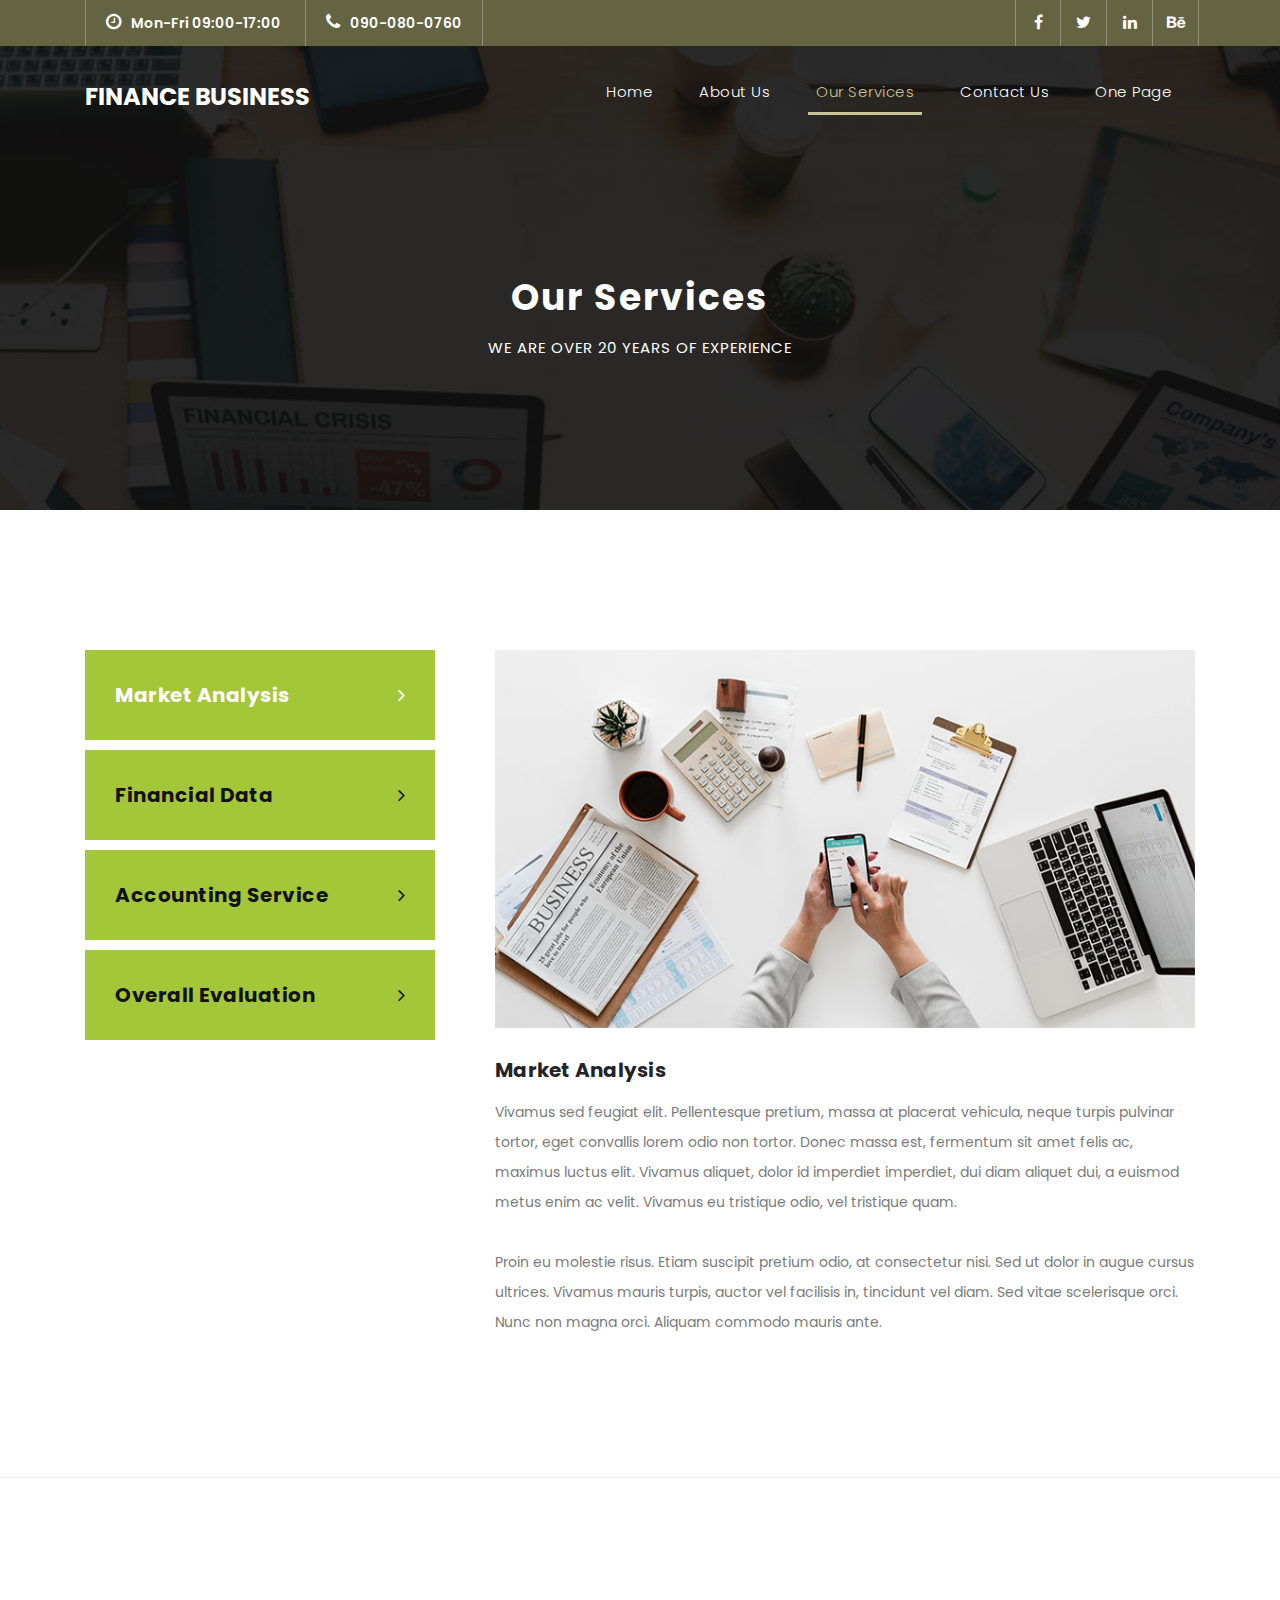
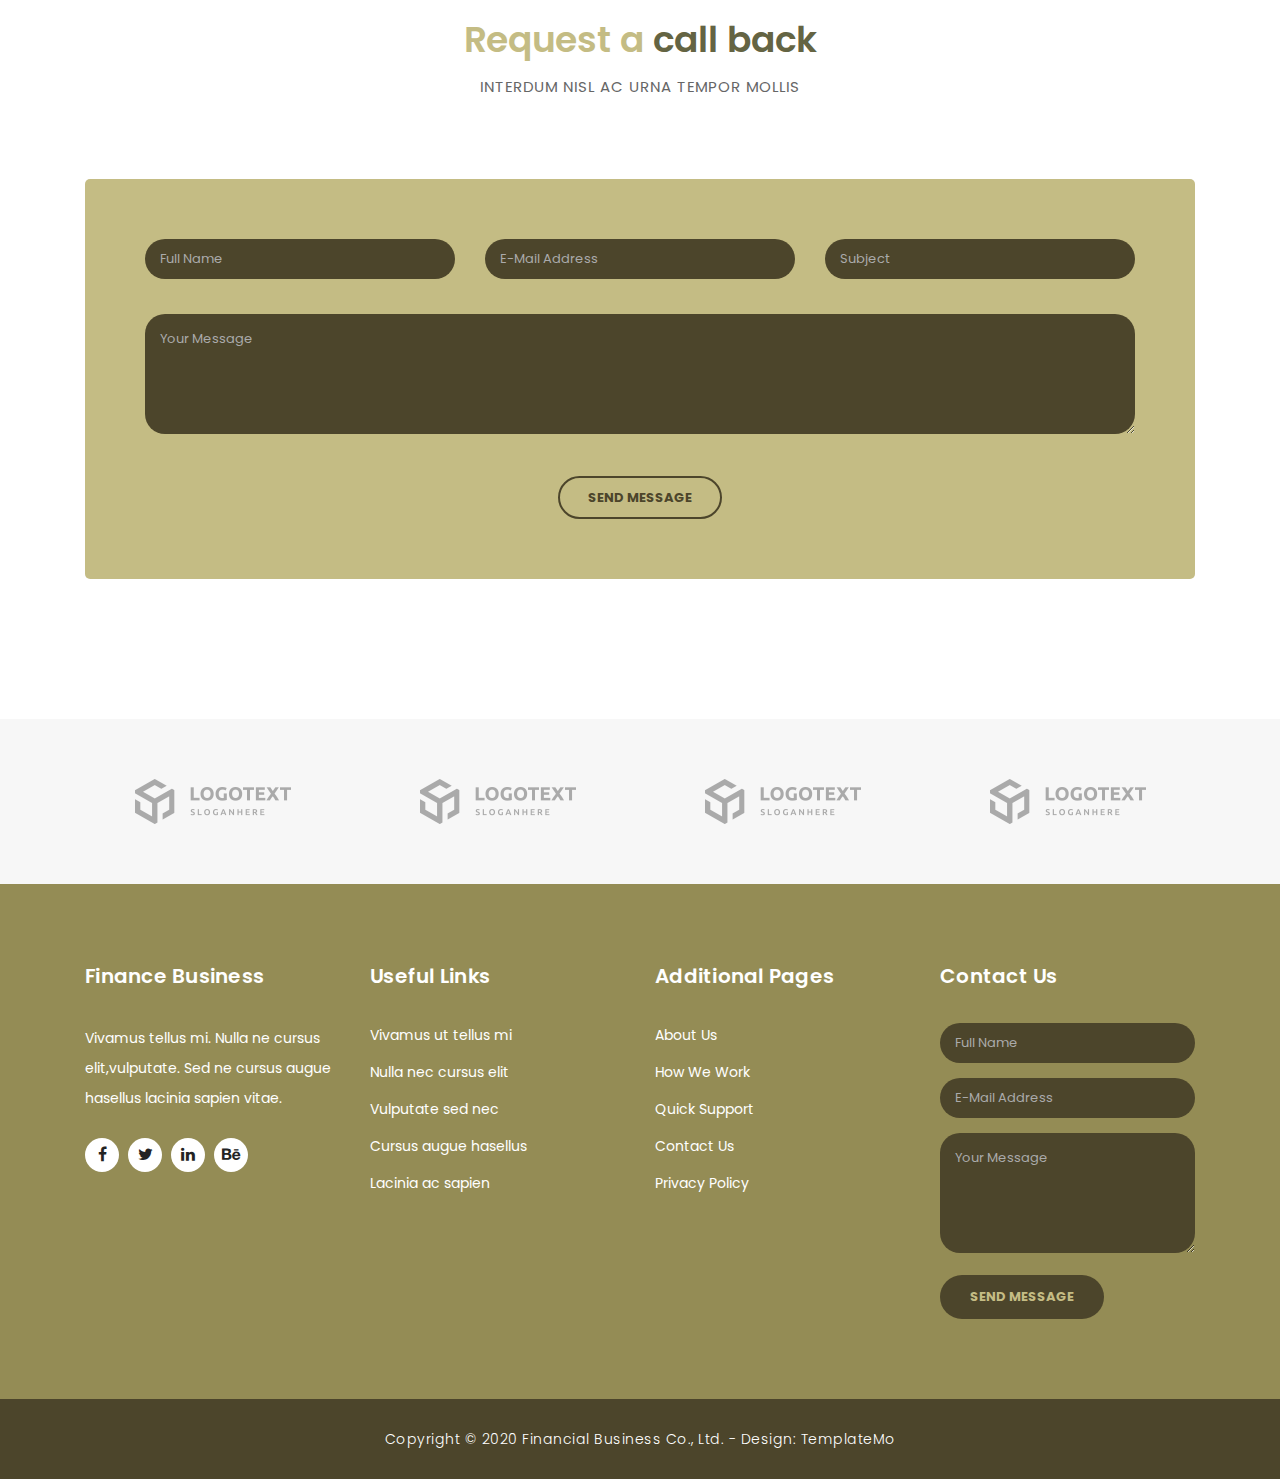
==== services.html @ 9c1a9892 "1ra subida de archivos" ====
<!DOCTYPE html>
<html lang="en">

  <head>

    <meta charset="utf-8">
    <meta name="viewport" content="width=device-width, initial-scale=1, shrink-to-fit=no">
    <meta name="description" content="">
    <meta name="author" content="TemplateMo">
    <link href="https://fonts.googleapis.com/css?family=Poppins:100,200,300,400,500,600,700,800,900&display=swap" rel="stylesheet">

    <title>Finance Business - Services</title>

    <!-- Bootstrap core CSS -->
    <link href="vendor/bootstrap/css/bootstrap.min.css" rel="stylesheet">

    <!-- Additional CSS Files -->
    <link rel="stylesheet" href="assets/css/fontawesome.css">
    <link rel="stylesheet" href="assets/css/templatemo-finance-business.css">
    <link rel="stylesheet" href="assets/css/owl.css">
<!--

Finance Business TemplateMo

https://templatemo.com/tm-545-finance-business

-->
  </head>

  <body>

    <!-- ***** Preloader Start ***** -->
    <div id="preloader">
        <div class="jumper">
            <div></div>
            <div></div>
            <div></div>
        </div>
    </div>  
    <!-- ***** Preloader End ***** -->

    <!-- Header -->
    <div class="sub-header">
      <div class="container">
        <div class="row">
          <div class="col-md-8 col-xs-12">
            <ul class="left-info">
              <li><a href="#"><i class="fa fa-clock-o"></i>Mon-Fri 09:00-17:00</a></li>
              <li><a href="#"><i class="fa fa-phone"></i>090-080-0760</a></li>
            </ul>
          </div>
          <div class="col-md-4">
            <ul class="right-icons">
              <li><a href="#"><i class="fa fa-facebook"></i></a></li>
              <li><a href="#"><i class="fa fa-twitter"></i></a></li>
              <li><a href="#"><i class="fa fa-linkedin"></i></a></li>
              <li><a href="#"><i class="fa fa-behance"></i></a></li>
            </ul>
          </div>
        </div>
      </div>
    </div>
    
    <header class="">
      <nav class="navbar navbar-expand-lg">
        <div class="container">
          <a class="navbar-brand" href="index.html"><h2>Finance Business</h2></a>
          <button class="navbar-toggler" type="button" data-toggle="collapse" data-target="#navbarResponsive" aria-controls="navbarResponsive" aria-expanded="false" aria-label="Toggle navigation">
            <span class="navbar-toggler-icon"></span>
          </button>
          <div class="collapse navbar-collapse" id="navbarResponsive">
            <ul class="navbar-nav ml-auto">
              <li class="nav-item">
                <a class="nav-link" href="index.html">Home
                  <span class="sr-only">(current)</span>
                </a>
              </li>
              <li class="nav-item">
                <a class="nav-link" href="about.html">About Us</a>
              </li>
              <li class="nav-item active">
                <a class="nav-link" href="services.html">Our Services</a>
              </li>
              <li class="nav-item">
                <a class="nav-link" href="contact.html">Contact Us</a>
              </li>
              <li class="nav-item">
                <a class="nav-link" href="one-page.html">One Page</a>
              </li>
            </ul>
          </div>
        </div>
      </nav>
    </header>

    <!-- Page Content -->
    <div class="page-heading header-text">
      <div class="container">
        <div class="row">
          <div class="col-md-12">
            <h1>Our Services</h1>
            <span>We are over 20 years of experience</span>
          </div>
        </div>
      </div>
    </div>

    <div class="single-services">
      <div class="container">
        <div class="row" id="tabs">
          <div class="col-md-4">
            <ul>
              <li><a href='#tabs-1'>Market Analysis <i class="fa fa-angle-right"></i></a></li>
              <li><a href='#tabs-2'>Financial Data <i class="fa fa-angle-right"></i></a></li>
              <li><a href='#tabs-3'>Accounting Service <i class="fa fa-angle-right"></i></a></li>
              <li><a href='#tabs-4'>Overall Evaluation <i class="fa fa-angle-right"></i></a></li>
            </ul>
          </div>
          <div class="col-md-8">
            <section class='tabs-content'>
              <article id='tabs-1'>
                <img src="assets/images/single_service_01.jpg" alt="">
                <h4>Market Analysis</h4>
                <p>Vivamus sed feugiat elit. Pellentesque pretium, massa at placerat vehicula, neque turpis pulvinar tortor, eget convallis lorem odio non tortor. Donec massa est, fermentum sit amet felis ac, maximus luctus elit. Vivamus aliquet, dolor id imperdiet imperdiet, dui diam aliquet dui, a euismod metus enim ac velit. Vivamus eu tristique odio, vel tristique quam.
                <br><br>Proin eu molestie risus. Etiam suscipit pretium odio, at consectetur nisi. Sed ut dolor in augue cursus ultrices. Vivamus mauris turpis, auctor vel facilisis in, tincidunt vel diam. Sed vitae scelerisque orci. Nunc non magna orci. Aliquam commodo mauris ante.</p>
              </article>
              <article id='tabs-2'>
                <img src="assets/images/single_service_02.jpg" alt="">
                <h4>Financial Data</h4>
                <p>Sed ut dolor in augue cursus ultrices. Vivamus mauris turpis, auctor vel facilisis in, tincidunt vel diam. Sed vitae scelerisque orci. Nunc non magna orci. Aliquam commodo mauris ante, quis posuere nibh vestibulum sit amet
                <br><br>Pellentesque pretium, massa at placerat vehicula, neque turpis pulvinar tortor, eget convallis lorem odio non tortor. Donec massa est, fermentum sit amet felis ac, maximus luctus elit. Vivamus aliquet, dolor id imperdiet imperdiet, dui diam aliquet dui, a euismod metus enim ac velit. Vivamus eu tristique odio, vel tristique quam.</p>
              </article>
              <article id='tabs-3'>
                <img src="assets/images/single_service_03.jpg" alt="">
                <h4>Accounting Service</h4>
                <p>Mauris lobortis quam id dictum dignissim. Donec pellentesque erat dolor, cursus dapibus turpis hendrerit quis. Suspendisse at suscipit arcu. Nulla sed erat lectus. Nulla facilisi. In sit amet neque sapien. Donec scelerisque mi at gravida efficitur. Nunc lacinia a est eu malesuada. Curabitur eleifend elit sapien, sed pulvinar orci luctus eget. 
                <br><br>Class aptent taciti sociosqu ad litora torquent per conubia nostra, per inceptos himenaeos. Nunc vel ultrices nulla, ac tincidunt eros. Aenean quis tellus velit. Praesent pretium justo non auctor condimentum.</p>
              </article>
              <article id='tabs-4'>
                <img src="assets/images/single_service_04.jpg" alt="">
                <h4>Overall Evaluation</h4>
                <p>Integer vehicula sapien quis dolor efficitur, eget molestie eros tempus. Curabitur sollicitudin, tortor at suscipit volutpat, nisi arcu aliquet dui, vitae semper sem turpis quis libero. Quisque vulputate lacinia nisl ac lobortis. Ut ultricies maximus turpis, in sollicitudin ligula posuere vel. 
                <br><br>Donec finibus maximus neque, vitae egestas quam imperdiet nec. Proin nec mauris eu tortor consectetur tristique. Etiam suscipit ante a odio consequat, in ornare lacus suscipit. Cras ac libero massa. Quisque rhoncus velit feugiat vulputate mollis. Donec nisl eros, malesuada sed nisi id, condimentum condimentum quam.</p>
              </article>
            </section>
          </div>
        </div>
      </div>
    </div>

    <div class="callback-form callback-services">
      <div class="container">
        <div class="row">
          <div class="col-md-12">
            <div class="section-heading">
              <h2>Request a <em>call back</em></h2>
              <span>interdum nisl ac urna tempor mollis</span>
            </div>
          </div>
          <div class="col-md-12">
            <div class="contact-form">
              <form id="contact" action="" method="post">
                <div class="row">
                  <div class="col-lg-4 col-md-12 col-sm-12">
                    <fieldset>
                      <input name="name" type="text" class="form-control" id="name" placeholder="Full Name" required="">
                    </fieldset>
                  </div>
                  <div class="col-lg-4 col-md-12 col-sm-12">
                    <fieldset>
                      <input name="email" type="text" class="form-control" id="email" pattern="[^ @]*@[^ @]*" placeholder="E-Mail Address" required="">
                    </fieldset>
                  </div>
                  <div class="col-lg-4 col-md-12 col-sm-12">
                    <fieldset>
                      <input name="subject" type="text" class="form-control" id="subject" placeholder="Subject" required="">
                    </fieldset>
                  </div>
                  <div class="col-lg-12">
                    <fieldset>
                      <textarea name="message" rows="6" class="form-control" id="message" placeholder="Your Message" required=""></textarea>
                    </fieldset>
                  </div>
                  <div class="col-lg-12">
                    <fieldset>
                      <button type="submit" id="form-submit" class="border-button">Send Message</button>
                    </fieldset>
                  </div>
                </div>
              </form>
            </div>
          </div>
        </div>
      </div>
    </div>

    <div class="partners">
      <div class="container">
        <div class="row">
          <div class="col-md-12">
            <div class="owl-partners owl-carousel">
              <div class="partner-item">
                <img src="assets/images/client-01.png" alt="">
              </div>
            </div>
          </div>
        </div>
      </div>
    </div>


    <!-- Footer Starts Here -->
    <footer>
      <div class="container">
        <div class="row">
          <div class="col-md-3 footer-item">
            <h4>Finance Business</h4>
            <p>Vivamus tellus mi. Nulla ne cursus elit,vulputate. Sed ne cursus augue hasellus lacinia sapien vitae.</p>
            <ul class="social-icons">
              <li><a rel="nofollow" href="https://fb.com/templatemo" target="_blank"><i class="fa fa-facebook"></i></a></li>
              <li><a href="#"><i class="fa fa-twitter"></i></a></li>
              <li><a href="#"><i class="fa fa-linkedin"></i></a></li>
              <li><a href="#"><i class="fa fa-behance"></i></a></li>
            </ul>
          </div>
          <div class="col-md-3 footer-item">
            <h4>Useful Links</h4>
            <ul class="menu-list">
              <li><a href="#">Vivamus ut tellus mi</a></li>
              <li><a href="#">Nulla nec cursus elit</a></li>
              <li><a href="#">Vulputate sed nec</a></li>
              <li><a href="#">Cursus augue hasellus</a></li>
              <li><a href="#">Lacinia ac sapien</a></li>
            </ul>
          </div>
          <div class="col-md-3 footer-item">
            <h4>Additional Pages</h4>
            <ul class="menu-list">
              <li><a href="#">About Us</a></li>
              <li><a href="#">How We Work</a></li>
              <li><a href="#">Quick Support</a></li>
              <li><a href="#">Contact Us</a></li>
              <li><a href="#">Privacy Policy</a></li>
            </ul>
          </div>
          <div class="col-md-3 footer-item last-item">
            <h4>Contact Us</h4>
            <div class="contact-form">
              <form id="contact footer-contact" action="" method="post">
                <div class="row">
                  <div class="col-lg-12 col-md-12 col-sm-12">
                    <fieldset>
                      <input name="name" type="text" class="form-control" id="name" placeholder="Full Name" required="">
                    </fieldset>
                  </div>
                  <div class="col-lg-12 col-md-12 col-sm-12">
                    <fieldset>
                      <input name="email" type="text" class="form-control" id="email" pattern="[^ @]*@[^ @]*" placeholder="E-Mail Address" required="">
                    </fieldset>
                  </div>
                  <div class="col-lg-12">
                    <fieldset>
                      <textarea name="message" rows="6" class="form-control" id="message" placeholder="Your Message" required=""></textarea>
                    </fieldset>
                  </div>
                  <div class="col-lg-12">
                    <fieldset>
                      <button type="submit" id="form-submit" class="filled-button">Send Message</button>
                    </fieldset>
                  </div>
                </div>
              </form>
            </div>
          </div>
        </div>
      </div>
    </footer>
    
    <div class="sub-footer">
      <div class="container">
        <div class="row">
          <div class="col-md-12">
            <p>Copyright &copy; 2020 Financial Business Co., Ltd.
            
            - Design: <a rel="nofollow noopener" href="https://templatemo.com" target="_blank">TemplateMo</a></p>
          </div>
        </div>
      </div>
    </div>

    <!-- Bootstrap core JavaScript -->
    <script src="vendor/jquery/jquery.min.js"></script>
    <script src="vendor/bootstrap/js/bootstrap.bundle.min.js"></script>

    <!-- Additional Scripts -->
    <script src="assets/js/custom.js"></script>
    <script src="assets/js/owl.js"></script>
    <script src="assets/js/slick.js"></script>
    <script src="assets/js/accordions.js"></script>

    <script language = "text/Javascript"> 
      cleared[0] = cleared[1] = cleared[2] = 0; //set a cleared flag for each field
      function clearField(t){                   //declaring the array outside of the
      if(! cleared[t.id]){                      // function makes it static and global
          cleared[t.id] = 1;  // you could use true and false, but that's more typing
          t.value='';         // with more chance of typos
          t.style.color='#fff';
          }
      }
    </script>

  </body>
</html>
---- assets/css/templatemo-finance-business.css ----
/* 

TemplateMo - Finance Business

https://templatemo.com/tm-545-finance-business

*/

body {
  font-family: 'Poppins', sans-serif;
  overflow-x: hidden;
  text-rendering: optimizeLegibility;
  -webkit-font-smoothing: antialiased;
  -moz-osx-font-smoothing: grayscale;
}
p {
	margin-bottom: 0px;
	font-size: 14px;
	color: #666666;
	line-height: 30px;
}
a {
	text-decoration: none!important;
}
ul {
	padding: 0;
	margin: 0;
	list-style: none;
}

h1,h2,h3,h4,h5,h6 {
	margin: 0px;
}

a.filled-button {
	background-color: #646443;
	color: #fff;
	font-size: 13px;
	text-transform: uppercase;
	font-weight: 700;
	padding: 12px 30px;
	border-radius: 30px;
	display: inline-block;
	transition: all 0.3s;
}

a.filled-button:hover {
	background-color: #c4bc84;
	color: #646443;
}

a.border-button {
	background-color: transparent;
	color: #fff;
	border: 2px solid #fff;
	font-size: 13px;
	text-transform: uppercase;
	font-weight: 700;
	padding: 10px 28px;
	border-radius: 30px;
	display: inline-block;
	transition: all 0.3s;
}

a.border-button:hover {
	background-color: #fff;
	color: #646443;
}

.section-heading {
	text-align: center;
	margin-bottom: 80px;
}

.section-heading h2 {
	font-size: 36px;
	font-weight: 600;
	color: #c4bc84;
}

.section-heading em {
	font-style: normal;
	color: #646443;
}

.section-heading span {
	display: block;
	margin-top: 15px;
	text-transform: uppercase;
	font-size: 15px;
	color: #666;
	letter-spacing: 1px;
}

#preloader {
  overflow: hidden;
  background: #646443;
  left: 0;
  right: 0;
  top: 0;
  bottom: 0;
  position: fixed;
  z-index: 9999999;
  color: #fff;
}

#preloader .jumper {
  left: 0;
  top: 0;
  right: 0;
  bottom: 0;
  display: block;
  position: absolute;
  margin: auto;
  width: 50px;
  height: 50px;
}

#preloader .jumper > div {
  background-color: #fff;
  width: 10px;
  height: 10px;
  border-radius: 100%;
  -webkit-animation-fill-mode: both;
  animation-fill-mode: both;
  position: absolute;
  opacity: 0;
  width: 50px;
  height: 50px;
  -webkit-animation: jumper 1s 0s linear infinite;
  animation: jumper 1s 0s linear infinite;
}

#preloader .jumper > div:nth-child(2) {
  -webkit-animation-delay: 0.33333s;
  animation-delay: 0.33333s;
}

#preloader .jumper > div:nth-child(3) {
  -webkit-animation-delay: 0.66666s;
  animation-delay: 0.66666s;
}

@-webkit-keyframes jumper {
  0% {
    opacity: 0;
    -webkit-transform: scale(0);
    transform: scale(0);
  }
  5% {
    opacity: 1;
  }
  100% {
    -webkit-transform: scale(1);
    transform: scale(1);
    opacity: 0;
  }
}

@keyframes jumper {
  0% {
    opacity: 0;
    -webkit-transform: scale(0);
    transform: scale(0);
  }
  5% {
    opacity: 1;
  }
  100% {
    opacity: 0;
  }
}

/* Sub Header Style */

.sub-header {
	background-color: #646443;
	height: 46px;
	line-height: 46px;
}

.sub-header ul li {
	display: inline-block;
}

.sub-header ul.left-info li {
	border-left: 1px solid rgba(250,250,250,0.3);
	padding: 0px 20px;
}

.sub-header ul.left-info li:last-child {
	border-right: 1px solid rgba(250,250,250,0.3);
}

.sub-header ul.left-info li i {
	margin-right: 10px;
	font-size: 18px;
}

.sub-header ul.left-info li a {
	color: #fff;
	font-size: 14px;
	font-weight: 600;
}

.sub-header ul.right-icons {
	float: right;
}

.sub-header ul.right-icons li {
	margin-right: -4px;
	width: 46px;
	display: inline-block;
	text-align: center;
	border-right: 1px solid rgba(250,250,250,0.3);
}

.sub-header ul.right-icons li:first-child {
	border-left: 1px solid rgba(250,250,250,0.3);
}

.sub-header ul.right-icons li a {
	color: #fff;
	transition: all 0.3s;
}

.sub-header ul.right-icons li a:hover {
	opacity: 0.75;
}



/* Header Style */
header {
	position: absolute;
	z-index: 99999;
	width: 100%;
	background-color: transparent!important;
	height: 140px;
	-webkit-transition: all 0.3s ease-in-out 0s;
    -moz-transition: all 0.3s ease-in-out 0s;
    -o-transition: all 0.3s ease-in-out 0s;
    transition: all 0.3s ease-in-out 0s;
}
header .navbar {
	padding: 20px 0px;
}
.background-header .navbar {
	padding: 10px 0px;
}
.background-header {
	top: 0;
	position: fixed;
	background-color: #fff!important;
	box-shadow: 0px 1px 10px rgba(0,0,0,0.1);
}
.background-header .navbar-brand h2 {
	color: #646443!important;
}
.background-header .navbar-nav a.nav-link {
	color: #1e1e1e!important;
}
.background-header .navbar-nav .nav-link:hover,
.background-header .navbar-nav .active>.nav-link,
.background-header .navbar-nav .nav-link.current,
.background-header .navbar-nav .nav-link.show,
.background-header .navbar-nav .show>.nav-link {
	color: #646443!important;
}
.navbar .navbar-brand {
	float: 	left;
	margin-top: 12px;
	outline: none;
}
.navbar .navbar-brand h2 {
	color: #fff;
	text-transform: uppercase;
	font-size: 24px;
	font-weight: 700;
	-webkit-transition: all .3s ease 0s;
    -moz-transition: all .3s ease 0s;
    -o-transition: all .3s ease 0s;
    transition: all .3s ease 0s;
}
.navbar .navbar-brand h2 em {
	font-style: normal;
	font-size: 16px;
}
#navbarResponsive {
	z-index: 999;
}
.navbar-collapse {
	text-align: center;
}
.navbar .navbar-nav .nav-item {
	margin: 0px 15px;
}
.navbar .navbar-nav a.nav-link {
	text-transform: capitalize;
	font-size: 15px;
	font-weight: 300;
	letter-spacing: 0.5px;
	color: #fff;
	transition: all 0.5s;
	margin-top: 5px;
}
.navbar .navbar-nav .nav-link:hover,
.navbar .navbar-nav .active>.nav-link,
.navbar .navbar-nav .nav-link.current,
.navbar .navbar-nav .nav-link.show,
.navbar .navbar-nav .show>.nav-link {
	color: #c9c498;
	border-bottom: 3px solid #c9c498;
}
.navbar .navbar-toggler-icon {
	background-image: none;
}
.navbar .navbar-toggler {
	border-color: #fff;
	background-color: #fff;	
	height: 36px;
	outline: none;
	border-radius: 0px;
	position: absolute;
	right: 30px;
	top: 20px;
}
.navbar .navbar-toggler-icon:after {
	content: '\f0c9';
	color: #c9c498;
	font-size: 18px;
	line-height: 26px;
	font-family: 'FontAwesome';
}



/* Banner Style */

.img-fill{
  width: 100%;
  display: block;
  overflow: hidden;
  position: relative;
  text-align: center
}

.img-fill img {
  min-height: 100%;
  min-width: 100%;
  position: relative;
  display: inline-block;
  max-width: none;
}

*,
*:before,
*:after {
  -webkit-box-sizing: border-box;
  box-sizing: border-box;
  -webkit-font-smoothing: antialiased;
  -moz-osx-font-smoothing: grayscale;
}

.Grid1k {
  padding: 0 15px;
  max-width: 1200px;
  margin: auto;
}

.blocks-box,
.slick-slider {
  margin: 0;
  padding: 0!important;
}

.slick-slide {
  float: left;
  padding: 0;
}

.Modern-Slider .item .img-fill {
	background-size: cover;
	background-position: center center;
	background-repeat: no-repeat;
	height:95.04vh;
}

.Modern-Slider .item-1 .img-fill {
	background-image: url(../images/slide_01.jpg);
}

.Modern-Slider .item-2 .img-fill {
	background-image: url(../images/slide_02.jpg);
}

.Modern-Slider .item-3 .img-fill {
	background-image: url(../images/slide_03.jpg);
}

.Modern-Slider .NextArrow{
  position:absolute;
  top:50%;
  right:30px;
  border:0 none;
  background-color: transparent;
  text-align:center;
  font-size: 36px;
  font-family: 'FontAwesome';
  color:#FFF;
  z-index:5;
  outline: none;
  cursor: pointer;
}

.Modern-Slider .NextArrow:before{
  content:'\f105';
}

.Modern-Slider .PrevArrow {
  position:absolute;
  top:50%;
  left:30px;
  border:0 none;
  background-color: transparent;
  text-align:center;
  font-size: 36px;
  font-family: 'FontAwesome';
  color:#FFF;
  z-index:5;
  outline: none;
  cursor: pointer;
}

.Modern-Slider .PrevArrow:before{
  content:'\f104';
}

ul.slick-dots {
  display: none!important;
}

.Modern-Slider .text-content {
	text-align: left;
  	width: 75%;
  	position: absolute;
  	top: 50%;
  	left: 50%;
  	transform: translate(-50%, -50%);
}

.Modern-Slider .item h6 {
  margin-bottom: 15px;
  font-size: 22px;
  text-transform: uppercase;
  font-weight: 700;
  letter-spacing: 1px;
  color:#c9c498;
  animation:fadeOutRight 1s both;
}

.Modern-Slider .item h4 {
  margin-bottom: 30px;
  text-transform: uppercase;
  font-size: 44px;
  font-weight: 700;
  letter-spacing: 2.5px;
  color:#FFF;
  overflow:hidden;
  animation:fadeOutLeft 1s both;
}

.Modern-Slider .item p {
	max-width: 570px;
	color: #fff;
	font-size: 15px;
	font-weight: 400;
	line-height: 30px;
	margin-bottom: 40px;
}

.Modern-Slider .item a {
  margin: 0 5px;
}

.Modern-Slider .item.slick-active h6{
  animation:fadeInDown 1s both 1s;
}

.Modern-Slider .item.slick-active h4{
  animation:fadeInLeft 1s both 1.5s;
}

.Modern-Slider .item.slick-active{
  animation:Slick-FastSwipeIn 1s both;
}

.Modern-Slider .buttons {
  position: relative;
}

.Modern-Slider {background:#000;}


/* ==== Slick Slider Css Ruls === */
.slick-slider{position:relative;display:block;-webkit-user-select:none;-moz-user-select:none;-ms-user-select:none;user-select:none;-webkit-touch-callout:none;-khtml-user-select:none;-ms-touch-action:pan-y;touch-action:pan-y;-webkit-tap-highlight-color:transparent}
.slick-list{position:relative;display:block;overflow:hidden;margin:0;padding:0}
.slick-list:focus{outline:none}.slick-list.dragging{cursor:hand}
.slick-slider .slick-track,.slick-slider .slick-list{-webkit-transform:translate3d(0,0,0);-ms-transform:translate3d(0,0,0);transform:translate3d(0,0,0)}
.slick-track{position:relative;top:0;left:0;display:block}
.slick-track:before,.slick-track:after{display:table;content:''}.slick-track:after{clear:both}
.slick-loading .slick-track{visibility:hidden}
.slick-slide{display:none;float:left /* If RTL Make This Right */ ;height:100%;min-height:1px}
.slick-slide.dragging img{pointer-events:none}
.slick-initialized .slick-slide{display:block}
.slick-loading .slick-slide{visibility:hidden}
.slick-vertical .slick-slide{display:block;height:auto;border:1px solid transparent}




/* Request Form */

.request-form {
	background-color: #c4bc84;
	padding: 40px 0px;
	color: #646443;
}

.request-form h4 {
	font-size: 22px;
	font-weight: 600;
}

.request-form span {
	font-size: 15px;
	font-weight: 400;
	display: inline-block;
	margin-top: 10px;
}

.request-form a.border-button {
	margin-top: 12px;
	float: right;
}




/* Services */

.services {
	margin-top: 140px;
}

.service-item img {
	width: 100%;
	overflow: hidden;
}

.service-item .down-content {
	background-color: #f7f7f7;
	padding: 30px;
}

.service-item .down-content h4 {
	font-size: 20px;
	font-weight: 700;
	letter-spacing: 0.25px;
	margin-bottom: 15px;
}

.service-item .down-content p {
	margin-bottom: 20px;
}



/* Fun Facts */

.fun-facts {
	margin-top: 140px;
	background-image: url(../images/fun-facts-bg.jpg);
	background-position: center center;
	background-repeat: no-repeat;
	background-size: cover;
	background-attachment: fixed;
	padding: 140px 0px;
	color: #fff;
}

.fun-facts span {
	text-transform: uppercase;
	font-size: 15px;
	color: #fff;
	letter-spacing: 1px;
	margin-bottom: 10px;
	display: block;
}

.fun-facts h2 {
	font-size: 36px;
	font-weight: 600;
	margin-bottom: 35px;
}

.fun-facts em {
	font-style: normal;
	color: #a4c639;
}

.fun-facts p {
	color: #fff;
	margin-bottom: 40px;
}

.fun-facts .left-content {
	margin-right: 45px;
}

.count-area-content {
	text-align: center;
	background-color: rgba(250,250,250,0.1);
	padding: 25px 30px 35px 30px;
	margin: 15px 0px;
}

.count-digit {
    margin: 5px 0px;
    color: #a4c639;
    font-weight: 700;
    font-size: 36px;
}
.count-title {
    font-size: 20px;
    font-weight: 600;
    color: #fff;
    letter-spacing: 0.5px;
}



/* More Info */

.more-info {
	margin-top: 140px;
}

.more-info .left-image img {
	width: 100%;
	overflow: hidden;
}

.more-info .more-info-content {
	background-color: #f7f7f7;
}

.about-info .more-info-content {
	background-color: transparent;
}

.about-info .right-content {
	padding: 0px!important;
	margin-right: 30px;
}

.more-info .right-content {
	padding: 45px 45px 45px 30px;
}

.more-info .right-content span {
	text-transform: uppercase;
	font-size: 15px;
	color: #666;
	letter-spacing: 1px;
	margin-bottom: 10px;
	display: block;
}

.more-info .right-content h2 {
	font-size: 36px;
	font-weight: 600;
	margin-bottom: 35px;
}

.more-info .right-content em {
	font-style: normal;
	color: #a4c639;
}

.more-info .right-content p {
	margin-bottom: 30px;
}


/* Testimonials Style */

.about-testimonials {
	margin-top: 0px!important;
}

.testimonials {
	margin-top: 140px;
	background-color: #f7f7f7;
	padding: 140px 0px;
}
.testimonial-item .inner-content {
	text-align: center;
	background-color: #fff;	
	padding: 30px;
	border-radius: 5px;
}
.testimonial-item p {
	font-size: 14px;
	font-weight: 400;
}
.testimonial-item h4 {
	font-size: 19px;
	font-weight: 700;
	color: #1e1e1e;
	letter-spacing: 0.5px;
	margin-bottom: 0px;
}
.testimonial-item span {
	display: inline-block;
	margin-top: 8px;
	font-weight: 600;
	font-size: 14px;
	color: #a4c639;
}
.testimonial-item img {
	max-width: 60px;
	border-radius: 50%;
	margin: 25px auto 0px auto;
}




/* Call Back Style */

.callback-services {
	border-top: 1px solid #eee;
	padding-top: 140px;
}

.contact-us {
	background-color: #f7f7f7;
	padding: 140px 0px;
}

.contact-us .contact-form {
	background-color: transparent!important;
	padding: 0!important;
}

.callback-form {
	margin-top: 140px;
	margin-bottom: 140px;
}

.callback-form .contact-form {
	background-color: #c4bc84;
	padding: 60px;
	border-radius: 5px;
	text-align: center;
}

.callback-form .contact-form input {
	border-radius: 20px;
	background-color: #4c452b;
	height: 40px;
	line-height: 40px;
	display: inline-block;
	padding: 0px 15px;
	color: white!important;
	font-size: 13px;
	text-transform: none;
	box-shadow: none;
	border: none;
	margin-bottom: 35px;
}


.callback-form .contact-form input:focus {
	outline: none;
	box-shadow: none;
	border: none;
}

.callback-form .contact-form textarea {
	border-radius: 20px;
	background-color: #4c452b;
	height: 120px;
	max-height: 200px;
	min-height: 120px;
	display: inline-block;
	padding: 15px;
	color: white!important;
	font-size: 13px;
	text-transform: none;
	box-shadow: none;
	border: none;
	margin-bottom: 35px;
}

.callback-form .contact-form textarea:focus {
	outline: none;
	box-shadow: none;
	border: none;
}

.callback-form .contact-form ::-webkit-input-placeholder { /* Edge */
  color: #aaa;
}
.callback-form .contact-form :-ms-input-placeholder { /* Internet Explorer 10-11 */
  color: #aaa;
}
.callback-form .contact-form ::placeholder {
  color: #aaa;
}

.callback-form .contact-form button.border-button {
	background-color: transparent;
	color: #4c452b;
	border: 2px solid #4c452b;
	font-size: 13px;
	text-transform: uppercase;
	font-weight: 700;
	padding: 10px 28px;
	border-radius: 30px;
	display: inline-block;
	transition: all 0.3s;
	outline: none;
	box-shadow: none;
	text-shadow: none;
	cursor: pointer;
}

.callback-form .contact-form button.border-button:hover {
	background-color: #4c452b;
	color: #c4bc84;
}

.contact-us .contact-form button.filled-button {
	background-color: #a4c639;
	color: #fff;
	border: none;
	font-size: 13px;
	text-transform: uppercase;
	font-weight: 700;
	padding: 12px 30px;
	border-radius: 30px;
	display: inline-block;
	transition: all 0.3s;
	outline: none;
	box-shadow: none;
	text-shadow: none;
	cursor: pointer;
}

.contact-us .contact-form button.filled-button:hover {
	background-color: #fff;
	color: #a4c639;
}



/* Partners Style */

.contact-partners {
	margin-top: -8px!important;
}

.partners {
	margin-top: 140px;
	background-color: #f7f7f7;
	padding: 60px 0px;
}

.partners .owl-item {
	text-align: center;
	cursor: pointer;
}

.partners .partner-item img {
	max-width: 156px;
	margin: auto;
}



/* Footer Style */

footer {
	background-color: #948c55;
	padding: 80px 0px;
	color: #fff;
}

footer h4 {
	color: #fff;
	font-size: 20px;
	font-weight: 600;
	letter-spacing: 0.25px;
	margin-bottom: 35px;
}
footer p {
	color: #fff;
}

footer ul.social-icons {
	margin-top: 25px;
}

footer ul.social-icons li {
	display: inline-block;
	margin-right: 5px;
}

footer ul.social-icons li:last-child {
	margin-right: 0px;
}

footer ul.social-icons li a {
	width: 34px;
	height: 34px;
	display: inline-block;
	line-height: 34px;
	text-align: center;
	background-color: #fff;
	color: #232323;
	border-radius: 50%;
	transition: all 0.3s;
}

footer ul.social-icons li a:hover {
	background-color: #c4bc84;
}

footer ul.menu-list li {
	margin-bottom: 13px;
}

footer ul.menu-list li:last-child {
	margin-bottom: 0px;
}

footer ul.menu-list li a {
	font-size: 14px;
	color: #fff;
	transition: all 0.3s;
}

footer ul.menu-list li a:hover {
	color: #4c452b;
}

footer .contact-form input {
	border-radius: 20px;
	height: 40px;
	line-height: 40px;
	display: inline-block;
	padding: 0px 15px;
	color: #aaa!important;
	background-color: #4c452b;
	font-size: 13px;
	text-transform: none;
	box-shadow: none;
	border: none;
	margin-bottom: 15px;
}

footer .contact-form input:focus {
	outline: none;
	box-shadow: none;
	border: none;
	background-color: #4c452b;
}

footer .contact-form textarea {
	border-radius: 20px;
	height: 120px;
	max-height: 200px;
	min-height: 120px;
	display: inline-block;
	padding: 15px;
	color: #aaa!important;
	background-color: #4c452b;
	font-size: 13px;
	text-transform: none;
	box-shadow: none;
	border: none;
	margin-bottom: 15px;
}

footer .contact-form textarea:focus {
	outline: none;
	box-shadow: none;
	border: none;
	background-color: #4c452b;
}

footer .contact-form ::-webkit-input-placeholder { /* Edge */
  color: #aaa;
}
footer .contact-form :-ms-input-placeholder { /* Internet Explorer 10-11 */
  color: #aaa;
}
footer .contact-form ::placeholder {
  color: #aaa;
}

footer .contact-form button.filled-button {
	background-color: transparent;
	color:#c4bc84;
	background-color: #4c452b;
	border: none;
	font-size: 13px;
	text-transform: uppercase;
	font-weight: 700;
	padding: 12px 30px;
	border-radius: 30px;
	display: inline-block;
	transition: all 0.3s;
	outline: none;
	box-shadow: none;
	text-shadow: none;
	cursor: pointer;
}

footer .contact-form button.filled-button:hover {
	background-color: #c4bc84;
	color: #4c452b;
}



/* Sub-footer Style */

.sub-footer {
	background-color: #4c452b;
	text-align: center;
	padding: 25px 0px;
}

.sub-footer p {
	color: #fff;
	font-weight: 300;
	letter-spacing: 0.5px;
}

.sub-footer a {
	color: #fff;
}


.page-heading {
	text-align: center;
	background-image: url(../images/page-heading-bg.jpg);
	background-position: center center;
	background-repeat: no-repeat;
	background-size: cover;
	padding: 230px 0px 150px 0px;
	color: #fff;
}

.page-heading h1 {
	text-transform: capitalize;
	font-size: 36px;
	font-weight: 700;
	letter-spacing: 2px;
	margin-bottom: 18px;
}

.page-heading span {
	font-size: 15px;
	text-transform: uppercase;
	letter-spacing: 1px;
	color: #fff;
	display: block;
}


/* team */

.team {
	background-color: #f7f7f7;
	margin-top: 140px;
	margin-bottom: -140px;
	padding: 120px 0px;
}

.team-item img {
	width: 100%;
	overflow: hidden;
}

.team-item .down-content {
	background-color: #fff;
	padding: 30px;
}

.team-item .down-content h4 {
	font-size: 20px;
	font-weight: 700;
	letter-spacing: 0.25px;
	margin-bottom: 10px;
}

.team-item .down-content span {
	color: #a4c639;
	font-weight: 600;
	font-size: 14px;
	display: block;
	margin-bottom: 15px;
}

.team-item .down-content p {
	margin-bottom: 20px;
}


/* Single Service */

.single-services {
	margin-top: 140px;
}

#tabs ul {
  margin: 0;
  padding: 0;
}
#tabs ul li {
  margin-bottom: 10px;
  display: inline-block;
  width: 100%;
}
#tabs ul li:last-child {
  margin-bottom: 0px;
}
#tabs ul li a {
	text-transform: capitalize;
	width: 100%;
	padding: 30px 30px;
	display: inline-block;
	background-color: #a4c639;
  	font-size: 20px;
  	color: #121212;
  	letter-spacing: 0.5px;
  	font-weight: 700;
  	transition: all 0.3s;
}
#tabs ul li a i {
	float: right;
	margin-top: 5px;
}
#tabs ul .ui-tabs-active span {
  background: #faf5b2;
  border: #faf5b2;
  line-height: 90px;
  border-bottom: none;
}
#tabs ul .ui-tabs-active a {
  color: #fff;
}
#tabs ul .ui-tabs-active span {
  color: #1e1e1e;
}
.tabs-content {
	margin-left: 30px;
  text-align: left;
  display: inline-block;
  transition: all 0.3s;
}
.tabs-content img {
	max-width: 100%;
	overflow: hidden;
}
.tabs-content h4 {
	font-size: 20px;
	font-weight: 700;
	letter-spacing: 0.25px;
	margin-bottom: 15px;
	margin-top: 30px;
}
.tabs-content p {
  font-size: 14px;
  color: #7a7a7a;
  margin-bottom: 0px;
}



/* Contact Information */

.contact-information {
	margin-top: 140px;
}

.contact-information .contact-item {
	padding: 60px 30px;
	background-color: #f7f7f7;
	text-align: center;
}

.contact-information .contact-item i {
	color: #a4c639;
	font-size: 48px;
	margin-bottom: 40px;
}

.contact-information .contact-item h4 {
	font-size: 20px;
	font-weight: 700;
	letter-spacing: 0.25px;
	margin-bottom: 15px;
}

.contact-information .contact-item p {
	margin-bottom: 20px;
}

.contact-information .contact-item a {
	font-weight: 600;
	color: #a4c639;
	font-size: 15px;
}




/* Responsive Style */
@media (max-width: 768px) {
	.sub-header {
		display: none;
	}
	.Modern-Slider .item h6 {
	  margin-bottom: 15px;
	  font-size: 18px;
	}
	.Modern-Slider .item h4 {
	  margin-bottom: 25px;
	  font-size: 28px;
	  line-height: 36px;
	  letter-spacing: 1px;
	}
	.Modern-Slider .item p {
		max-width: 570px;
		line-height: 25px;
		margin-bottom: 30px;
	}
	.Modern-Slider .NextArrow{
	  right:5px;
	}
	.Modern-Slider .PrevArrow {
	  left:5px;
	}
	.request-form {
		text-align: center;
	}
	.request-form a.border-button {
		float: none;
		margin-top: 30px;
	}
	.services .service-item {
		margin-bottom: 30px;
	}
	.fun-facts .left-content {
		margin-right: 0px;
		margin-bottom: 30px;
	}
	.more-info .right-content  {
		padding: 30px;
	}
	footer {
		padding: 80px 0px 20px 0px;
	}
	footer .footer-item {
		border-bottom: 1px solid #343434;
		margin-bottom: 30px;
		padding-bottom: 30px;
	}
	footer .last-item {
		border-bottom: none;
	}
	.about-info .right-content {
		margin-right: 0px;
		margin-bottom: 30px;
	}
	.team .team-item {
		margin-bottom: 30px;
	}
	.tabs-content {
		margin-left: 0px;
		margin-top: 30px;
	}
	.contact-item {
		margin-bottom: 30px;
	}
}

@media (max-width: 992px) {
	.navbar .navbar-brand {
		position: absolute;
		left: 30px;
		top: 10px;
	}
	.navbar .navbar-brand {
		width: auto;
	}
	.navbar:after {
		display: none;
	}
	#navbarResponsive {
	    z-index: 99999;
	    position: absolute;
	    top: 80px;
	    left: 0;
	    width: 100%;
	    text-align: center;
	    background-color: #fff;
	    box-shadow: 0px 10px 10px rgba(0,0,0,0.1);
	}
	.navbar .navbar-nav .nav-item {
		border-bottom: 1px solid #eee;
	}
	.navbar .navbar-nav .nav-item:last-child {
		border-bottom: none;
	}
	.navbar .navbar-nav a.nav-link {
		padding: 15px 0px;
		color: #1e1e1e!important;
	}
	.navbar .navbar-nav .nav-link:hover,
	.navbar .navbar-nav .active>.nav-link,
	.navbar .navbar-nav .nav-link.current,
	.navbar .navbar-nav .nav-link.show,
	.navbar .navbar-nav .show>.nav-link {
		color: #a4c639!important;
		border-bottom: none!important;
	}
}
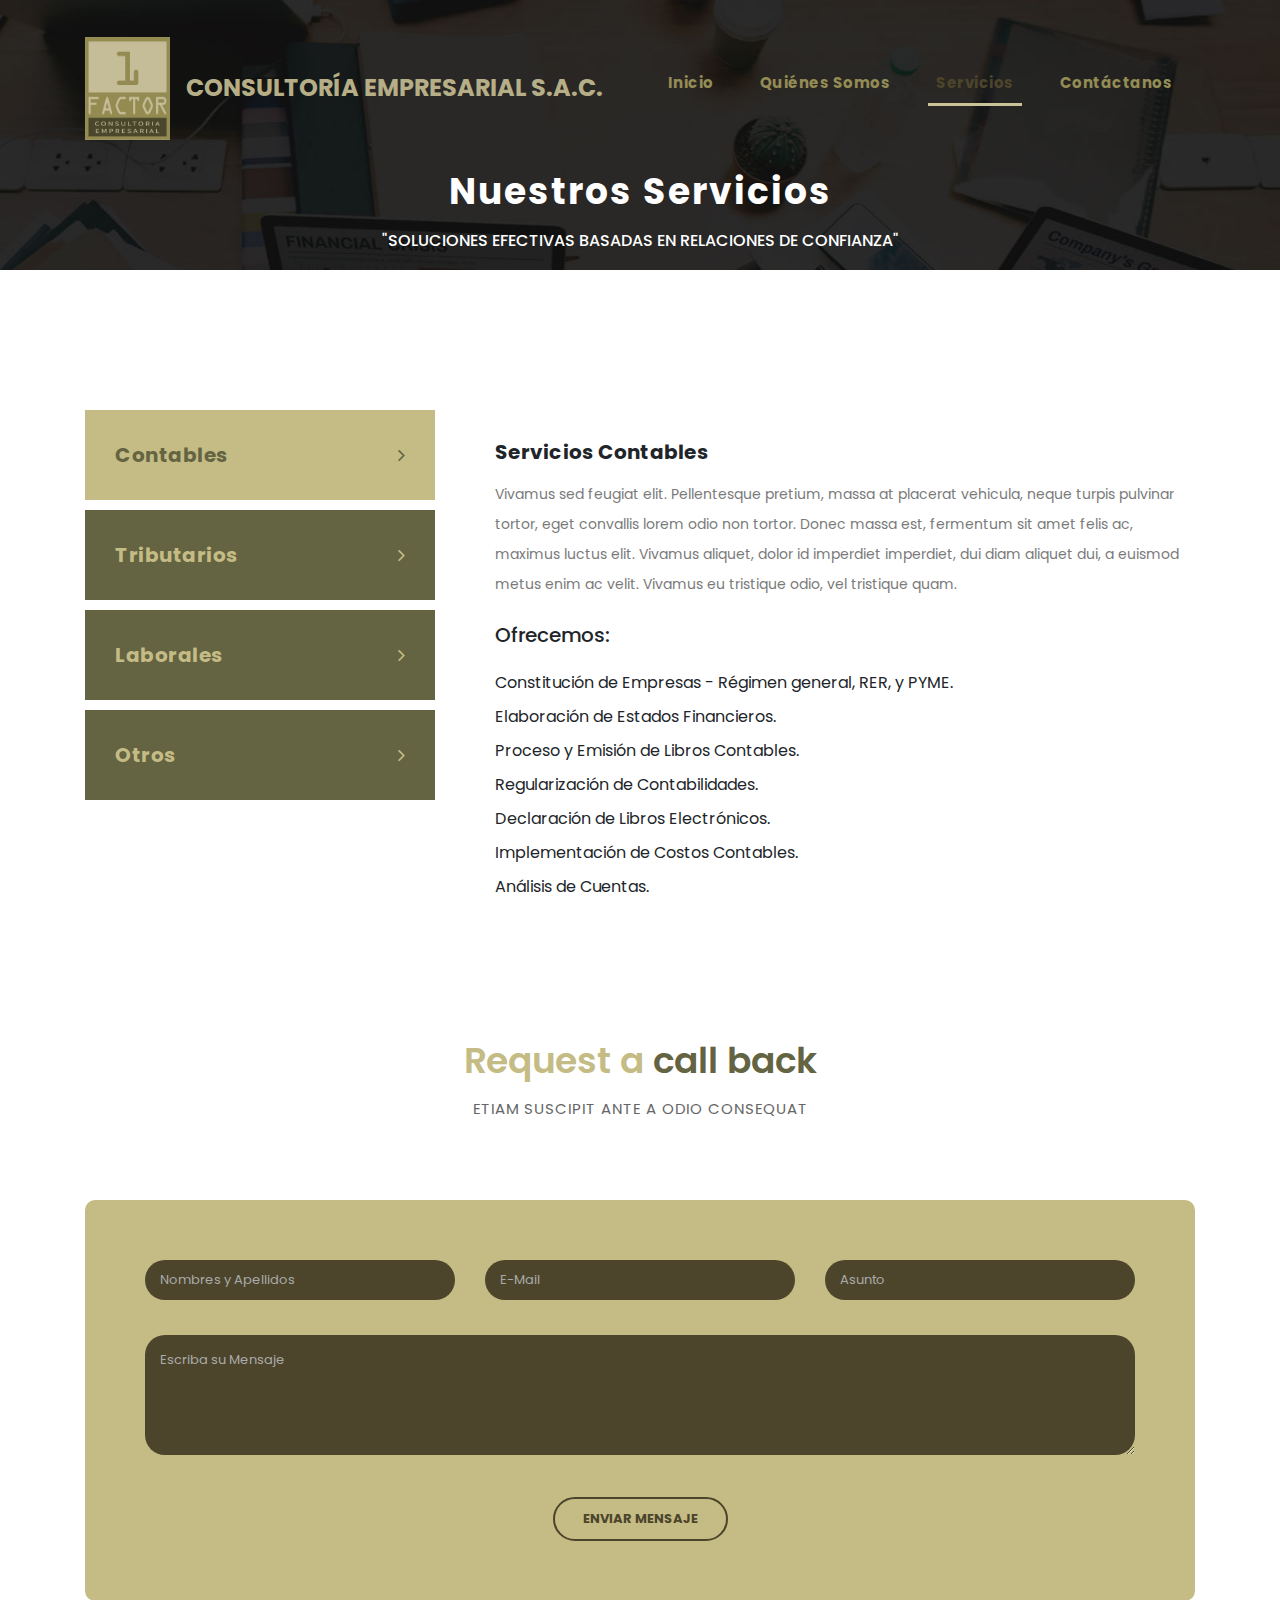
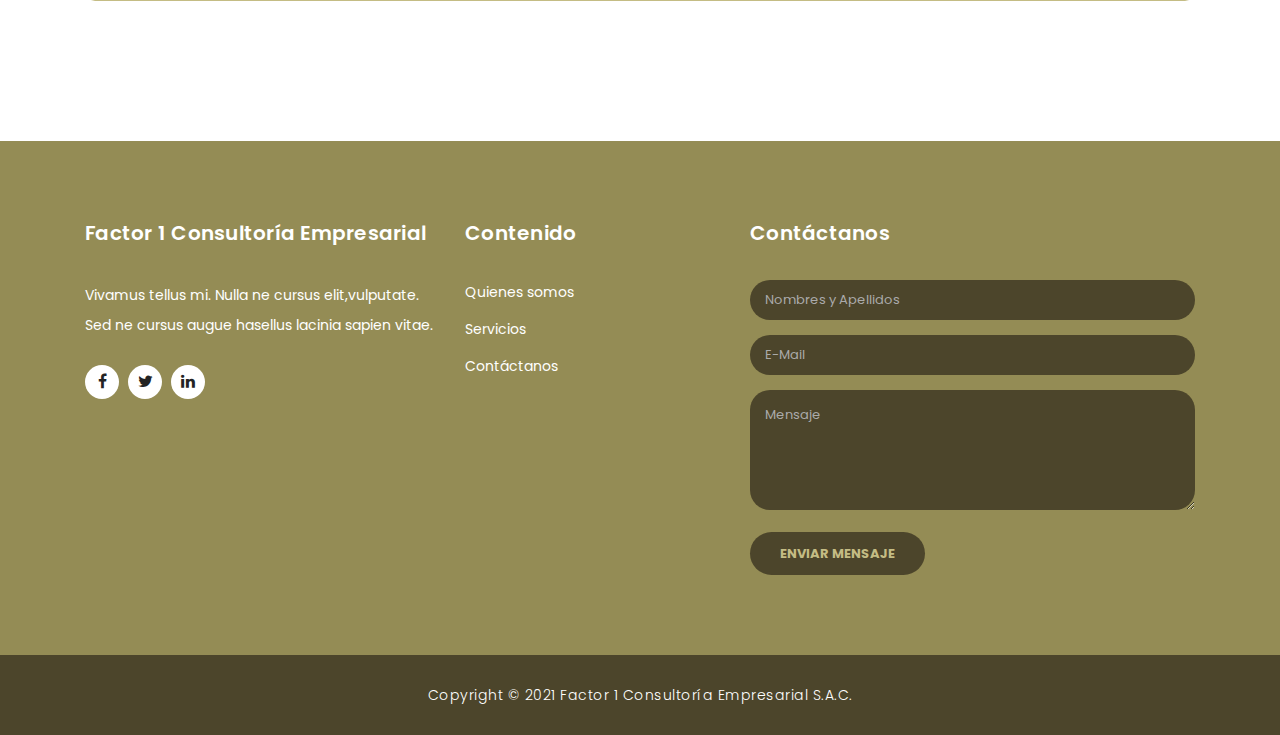
==== commit 06a20e36: "deploy v8" ====
--- a/services.html
+++ b/services.html
@@ -9,7 +9,9 @@
     <meta name="author" content="TemplateMo">
     <link href="https://fonts.googleapis.com/css?family=Poppins:100,200,300,400,500,600,700,800,900&display=swap" rel="stylesheet">
 
-    <title>Finance Business - Services</title>
+    <link rel="icon" type="image/png" href="assets/images/logofactor.jpeg" sizes="64x64">
+
+    <title>Factor 1 Consultoría Empresarial</title>
 
     <!-- Bootstrap core CSS -->
     <link href="vendor/bootstrap/css/bootstrap.min.css" rel="stylesheet">
@@ -40,7 +42,7 @@
     <!-- ***** Preloader End ***** -->
 
     <!-- Header -->
-    <div class="sub-header">
+    <!-- <div class="sub-header">
       <div class="container">
         <div class="row">
           <div class="col-md-8 col-xs-12">
@@ -59,34 +61,35 @@
           </div>
         </div>
       </div>
-    </div>
+    </div> -->
     
     <header class="">
       <nav class="navbar navbar-expand-lg">
         <div class="container">
-          <a class="navbar-brand" href="index.html"><h2>Finance Business</h2></a>
+          <a class="navbar-brand" href="index.html"><img src="assets/images/logofactor.jpeg" alt="logo factor" style="width: 85px;"></a>
+          <a class="navbar-brand" href="index.html"><h2>CONSULTORÍA EMPRESARIAL S.A.C.</h2></a>
           <button class="navbar-toggler" type="button" data-toggle="collapse" data-target="#navbarResponsive" aria-controls="navbarResponsive" aria-expanded="false" aria-label="Toggle navigation">
             <span class="navbar-toggler-icon"></span>
           </button>
           <div class="collapse navbar-collapse" id="navbarResponsive">
             <ul class="navbar-nav ml-auto">
               <li class="nav-item">
-                <a class="nav-link" href="index.html">Home
+                <a class="nav-link" href="index.html">Inicio
                   <span class="sr-only">(current)</span>
                 </a>
               </li>
               <li class="nav-item">
-                <a class="nav-link" href="about.html">About Us</a>
+                <a class="nav-link" href="about.html">Quiénes Somos</a>
               </li>
               <li class="nav-item active">
-                <a class="nav-link" href="services.html">Our Services</a>
+                <a class="nav-link" href="services.html">Servicios</a>
               </li>
               <li class="nav-item">
-                <a class="nav-link" href="contact.html">Contact Us</a>
+                <a class="nav-link" href="contact.html">Contáctanos</a>
               </li>
-              <li class="nav-item">
+              <!-- <li class="nav-item">
                 <a class="nav-link" href="one-page.html">One Page</a>
-              </li>
+              </li> -->
             </ul>
           </div>
         </div>
@@ -98,8 +101,8 @@
       <div class="container">
         <div class="row">
           <div class="col-md-12">
-            <h1>Our Services</h1>
-            <span>We are over 20 years of experience</span>
+            <h1>Nuestros Servicios<h1>
+            <h6>"SOLUCIONES EFECTIVAS BASADAS EN RELACIONES DE CONFIANZA"</h6>
           </div>
         </div>
       </div>
@@ -110,37 +113,131 @@
         <div class="row" id="tabs">
           <div class="col-md-4">
             <ul>
-              <li><a href='#tabs-1'>Market Analysis <i class="fa fa-angle-right"></i></a></li>
-              <li><a href='#tabs-2'>Financial Data <i class="fa fa-angle-right"></i></a></li>
-              <li><a href='#tabs-3'>Accounting Service <i class="fa fa-angle-right"></i></a></li>
-              <li><a href='#tabs-4'>Overall Evaluation <i class="fa fa-angle-right"></i></a></li>
+              <li><a href='#tabs-1'>Contables <i class="fa fa-angle-right"></i></a></li>
+              <li><a href='#tabs-2'>Tributarios <i class="fa fa-angle-right"></i></a></li>
+              <li><a href='#tabs-3'>Laborales <i class="fa fa-angle-right"></i></a></li>
+              <li><a href='#tabs-4'>Otros <i class="fa fa-angle-right"></i></a></li>
             </ul>
           </div>
           <div class="col-md-8">
             <section class='tabs-content'>
               <article id='tabs-1'>
-                <img src="assets/images/single_service_01.jpg" alt="">
-                <h4>Market Analysis</h4>
+                <!-- <img src="assets/images/single_service_01.jpg" alt=""> -->
+                <h4>Servicios Contables</h4>
                 <p>Vivamus sed feugiat elit. Pellentesque pretium, massa at placerat vehicula, neque turpis pulvinar tortor, eget convallis lorem odio non tortor. Donec massa est, fermentum sit amet felis ac, maximus luctus elit. Vivamus aliquet, dolor id imperdiet imperdiet, dui diam aliquet dui, a euismod metus enim ac velit. Vivamus eu tristique odio, vel tristique quam.
-                <br><br>Proin eu molestie risus. Etiam suscipit pretium odio, at consectetur nisi. Sed ut dolor in augue cursus ultrices. Vivamus mauris turpis, auctor vel facilisis in, tincidunt vel diam. Sed vitae scelerisque orci. Nunc non magna orci. Aliquam commodo mauris ante.</p>
+                </p><br>  
+                <h5>Ofrecemos: </h5>
+                <br>
+                <ul>
+                  <li>
+                    Constitución de Empresas - Régimen general, RER, y PYME.
+                  </li>
+                  <li>
+                    Elaboración de Estados Financieros.
+                  </li>
+                  <li>
+                    Proceso y Emisión de Libros Contables.
+                  </li>
+                  <li>
+                    Regularización de Contabilidades.
+                  </li>
+                  <li>
+                    Declaración de Libros Electrónicos.
+                  </li>
+                  <li>
+                    Implementación de Costos Contables.
+                  </li>
+                  <li>
+                    Análisis de Cuentas.
+                  </li>
+                </ul>
               </article>
               <article id='tabs-2'>
-                <img src="assets/images/single_service_02.jpg" alt="">
-                <h4>Financial Data</h4>
-                <p>Sed ut dolor in augue cursus ultrices. Vivamus mauris turpis, auctor vel facilisis in, tincidunt vel diam. Sed vitae scelerisque orci. Nunc non magna orci. Aliquam commodo mauris ante, quis posuere nibh vestibulum sit amet
-                <br><br>Pellentesque pretium, massa at placerat vehicula, neque turpis pulvinar tortor, eget convallis lorem odio non tortor. Donec massa est, fermentum sit amet felis ac, maximus luctus elit. Vivamus aliquet, dolor id imperdiet imperdiet, dui diam aliquet dui, a euismod metus enim ac velit. Vivamus eu tristique odio, vel tristique quam.</p>
+                <!-- <img src="assets/images/single_service_02.jpg" alt=""> -->
+                <h4>Servicios Tributarios</h4>
+                <p>Sed ut dolor in augue cursus ultrices. Vivamus mauris turpis, auctor vel facilisis in, tincidunt vel diam. Sed vitae scelerisque orci. Nunc non magna orci. Aliquam commodo mauris ante, quis posuere nibh vestibulum sit amet</p><br>
+                <h5>Ofrecemos: </h5>
+                <br>
+                <ul>
+                  <li>
+                    Declaración electrónica de IGV-Renta y PLAME.
+                  </li>
+                  <li>
+                    Planeamiento Tributario.
+                  </li>
+                  <li>
+                    Devolución de impuestos - Detracciones - Retenciones - Percepciones.
+                  </li>
+                  <li>
+                    Determinación del impuesto a la renta anual.
+                  </li>
+                  <li>
+                    Fiscalización de requerimientos SUNAT.
+                  </li>
+                  <li>
+                    Fraccionamientos Tributarios.
+                  </li>
+                  <li>
+                    ITAN.
+                  </li>
+                </ul>
               </article>
               <article id='tabs-3'>
-                <img src="assets/images/single_service_03.jpg" alt="">
-                <h4>Accounting Service</h4>
-                <p>Mauris lobortis quam id dictum dignissim. Donec pellentesque erat dolor, cursus dapibus turpis hendrerit quis. Suspendisse at suscipit arcu. Nulla sed erat lectus. Nulla facilisi. In sit amet neque sapien. Donec scelerisque mi at gravida efficitur. Nunc lacinia a est eu malesuada. Curabitur eleifend elit sapien, sed pulvinar orci luctus eget. 
-                <br><br>Class aptent taciti sociosqu ad litora torquent per conubia nostra, per inceptos himenaeos. Nunc vel ultrices nulla, ac tincidunt eros. Aenean quis tellus velit. Praesent pretium justo non auctor condimentum.</p>
+                <!-- <img src="assets/images/single_service_03.jpg" alt=""> -->
+                <h4>Servicios Laborales</h4>
+                <p>Mauris lobortis quam id dictum dignissim. Donec pellentesque erat dolor, cursus dapibus turpis hendrerit quis. Suspendisse at suscipit arcu. Nulla sed erat lectus. Nulla facilisi. In sit amet neque sapien. Donec scelerisque mi at gravida efficitur. Nunc lacinia a est eu malesuada. Curabitur eleifend elit sapien, sed pulvinar orci luctus eget.</p><br>
+                <h5>Ofrecemos: </h5>
+                <br>
+                <ul>
+                  <li>
+                    Outsourcing de planillas de sueldos.
+                  </li>
+                  <li>
+                    Contratos laborales.
+                  </li>
+                  <li>
+                    ESSALUD - ONP - AFP - PLAME.
+                  </li>
+                  <li>
+                    Liquidación de beneficios sociales - Vacaciones.
+                  </li>
+                  <li>
+                    CTS semestrales.
+                  </li>
+                  <li>
+                    Fiscalizaciones laborales.
+                  </li>
+                </ul>
               </article>
               <article id='tabs-4'>
-                <img src="assets/images/single_service_04.jpg" alt="">
-                <h4>Overall Evaluation</h4>
-                <p>Integer vehicula sapien quis dolor efficitur, eget molestie eros tempus. Curabitur sollicitudin, tortor at suscipit volutpat, nisi arcu aliquet dui, vitae semper sem turpis quis libero. Quisque vulputate lacinia nisl ac lobortis. Ut ultricies maximus turpis, in sollicitudin ligula posuere vel. 
-                <br><br>Donec finibus maximus neque, vitae egestas quam imperdiet nec. Proin nec mauris eu tortor consectetur tristique. Etiam suscipit ante a odio consequat, in ornare lacus suscipit. Cras ac libero massa. Quisque rhoncus velit feugiat vulputate mollis. Donec nisl eros, malesuada sed nisi id, condimentum condimentum quam.</p>
+                <!-- <img src="assets/images/single_service_04.jpg" alt=""> -->
+                <h4>Otros Servicios</h4>
+                <p>Integer vehicula sapien quis dolor efficitur, eget molestie eros tempus. Curabitur sollicitudin, tortor at suscipit volutpat, nisi arcu aliquet dui, vitae semper sem turpis quis libero. Quisque vulputate lacinia nisl ac lobortis. Ut ultricies maximus turpis, in sollicitudin ligula posuere vel.</p><br>
+                <h5>Ofrecemos: </h5>
+                <br>
+                <ul>
+                  <li>
+                    Seguridad y salud en el trabajo - SUNAFIL.
+                  </li>
+                  <li>
+                    Declaración insumos químicos SUNAT.
+                  </li>
+                  <li>
+                    Control interno - DUE DILIGENCE.
+                  </li>
+                  <li>
+                    Precios de transferencia.
+                  </li>
+                  <li>
+                    Auditoría tributaria.
+                  </li>
+                  <li>
+                    Tomas de inventarios físicos.
+                  </li>
+                  <li>
+                    Encuestas anuales INEI PRODUCE.
+                  </li>
+                </ul>
               </article>
             </section>
           </div>
@@ -148,13 +245,13 @@
       </div>
     </div>
 
-    <div class="callback-form callback-services">
+    <div class="callback-form">
       <div class="container">
         <div class="row">
           <div class="col-md-12">
             <div class="section-heading">
               <h2>Request a <em>call back</em></h2>
-              <span>interdum nisl ac urna tempor mollis</span>
+              <span>Etiam suscipit ante a odio consequat</span>
             </div>
           </div>
           <div class="col-md-12">
@@ -163,27 +260,27 @@
                 <div class="row">
                   <div class="col-lg-4 col-md-12 col-sm-12">
                     <fieldset>
-                      <input name="name" type="text" class="form-control" id="name" placeholder="Full Name" required="">
+                      <input name="name" type="text" class="form-control" id="name" placeholder="Nombres y Apellidos" required="">
                     </fieldset>
                   </div>
                   <div class="col-lg-4 col-md-12 col-sm-12">
                     <fieldset>
-                      <input name="email" type="text" class="form-control" id="email" pattern="[^ @]*@[^ @]*" placeholder="E-Mail Address" required="">
+                      <input name="email" type="text" class="form-control" id="email" pattern="[^ @]*@[^ @]*" placeholder="E-Mail" required="">
                     </fieldset>
                   </div>
                   <div class="col-lg-4 col-md-12 col-sm-12">
                     <fieldset>
-                      <input name="subject" type="text" class="form-control" id="subject" placeholder="Subject" required="">
+                      <input name="subject" type="text" class="form-control" id="subject" placeholder="Asunto" required="">
                     </fieldset>
                   </div>
                   <div class="col-lg-12">
                     <fieldset>
-                      <textarea name="message" rows="6" class="form-control" id="message" placeholder="Your Message" required=""></textarea>
+                      <textarea name="message" rows="6" class="form-control" id="message" placeholder="Escriba su Mensaje" required=""></textarea>
                     </fieldset>
                   </div>
                   <div class="col-lg-12">
                     <fieldset>
-                      <button type="submit" id="form-submit" class="border-button">Send Message</button>
+                      <button type="submit" id="form-submit" class="border-button">Enviar Mensaje</button>
                     </fieldset>
                   </div>
                 </div>
@@ -194,7 +291,7 @@
       </div>
     </div>
 
-    <div class="partners">
+    <!-- <div class="partners">
       <div class="container">
         <div class="row">
           <div class="col-md-12">
@@ -206,24 +303,24 @@
           </div>
         </div>
       </div>
-    </div>
+    </div> -->
 
 
     <!-- Footer Starts Here -->
     <footer>
       <div class="container">
         <div class="row">
-          <div class="col-md-3 footer-item">
-            <h4>Finance Business</h4>
+          <div class="col-md-4 footer-item">
+            <h4>Factor 1 Consultoría Empresarial</h4>
             <p>Vivamus tellus mi. Nulla ne cursus elit,vulputate. Sed ne cursus augue hasellus lacinia sapien vitae.</p>
-            <ul class="social-icons">
+            <ul class="social-icons" style="text-align: left;">
               <li><a rel="nofollow" href="https://fb.com/templatemo" target="_blank"><i class="fa fa-facebook"></i></a></li>
               <li><a href="#"><i class="fa fa-twitter"></i></a></li>
               <li><a href="#"><i class="fa fa-linkedin"></i></a></li>
-              <li><a href="#"><i class="fa fa-behance"></i></a></li>
-            </ul>
-          </div>
-          <div class="col-md-3 footer-item">
+              <!-- <li><a href="#"><i class="fa fa-behance"></i></a></li> -->
+            </ul>
+          </div>
+          <!-- <div class="col-md-3 footer-item">
             <h4>Useful Links</h4>
             <ul class="menu-list">
               <li><a href="#">Vivamus ut tellus mi</a></li>
@@ -232,40 +329,40 @@
               <li><a href="#">Cursus augue hasellus</a></li>
               <li><a href="#">Lacinia ac sapien</a></li>
             </ul>
-          </div>
+          </div> -->
           <div class="col-md-3 footer-item">
-            <h4>Additional Pages</h4>
+            <h4>Contenido</h4>
             <ul class="menu-list">
-              <li><a href="#">About Us</a></li>
-              <li><a href="#">How We Work</a></li>
-              <li><a href="#">Quick Support</a></li>
-              <li><a href="#">Contact Us</a></li>
-              <li><a href="#">Privacy Policy</a></li>
-            </ul>
-          </div>
-          <div class="col-md-3 footer-item last-item">
-            <h4>Contact Us</h4>
+              <li><a href="#">Quienes somos</a></li>
+              <li><a href="#">Servicios</a></li>
+              <!-- <li><a href="#">Quick Support</a></li> -->
+              <li><a href="#">Contáctanos</a></li>
+              <!-- <li><a href="#">Privacy Policy</a></li> -->
+            </ul>
+          </div>
+          <div class="col-md-5 footer-item last-item">
+            <h4>Contáctanos</h4>
             <div class="contact-form">
               <form id="contact footer-contact" action="" method="post">
                 <div class="row">
                   <div class="col-lg-12 col-md-12 col-sm-12">
                     <fieldset>
-                      <input name="name" type="text" class="form-control" id="name" placeholder="Full Name" required="">
+                      <input name="name" type="text" class="form-control" id="name" placeholder="Nombres y Apellidos" required="">
                     </fieldset>
                   </div>
                   <div class="col-lg-12 col-md-12 col-sm-12">
                     <fieldset>
-                      <input name="email" type="text" class="form-control" id="email" pattern="[^ @]*@[^ @]*" placeholder="E-Mail Address" required="">
+                      <input name="email" type="text" class="form-control" id="email" pattern="[^ @]*@[^ @]*" placeholder="E-Mail" required="">
                     </fieldset>
                   </div>
                   <div class="col-lg-12">
                     <fieldset>
-                      <textarea name="message" rows="6" class="form-control" id="message" placeholder="Your Message" required=""></textarea>
+                      <textarea name="message" rows="6" class="form-control" id="message" placeholder="Mensaje" required=""></textarea>
                     </fieldset>
                   </div>
                   <div class="col-lg-12">
                     <fieldset>
-                      <button type="submit" id="form-submit" class="filled-button">Send Message</button>
+                      <button type="submit" id="form-submit" class="filled-button">Enviar Mensaje</button>
                     </fieldset>
                   </div>
                 </div>
@@ -280,9 +377,7 @@
       <div class="container">
         <div class="row">
           <div class="col-md-12">
-            <p>Copyright &copy; 2020 Financial Business Co., Ltd.
-            
-            - Design: <a rel="nofollow noopener" href="https://templatemo.com" target="_blank">TemplateMo</a></p>
+            <p>Copyright &copy; 2021 Factor 1 Consultoría Empresarial S.A.C.</p>
           </div>
         </div>
       </div>
--- a/assets/css/templatemo-finance-business.css
+++ b/assets/css/templatemo-finance-business.css
@@ -273,7 +273,7 @@
 	outline: none;
 }
 .navbar .navbar-brand h2 {
-	color: #fff;
+	color: #b5ae87;
 	text-transform: uppercase;
 	font-size: 24px;
 	font-weight: 700;
@@ -298,9 +298,9 @@
 .navbar .navbar-nav a.nav-link {
 	text-transform: capitalize;
 	font-size: 15px;
-	font-weight: 300;
+	font-weight: bold;
 	letter-spacing: 0.5px;
-	color: #fff;
+	color: #948c55;
 	transition: all 0.5s;
 	margin-top: 5px;
 }
@@ -309,7 +309,7 @@
 .navbar .navbar-nav .nav-link.current,
 .navbar .navbar-nav .nav-link.show,
 .navbar .navbar-nav .show>.nav-link {
-	color: #c9c498;
+	color: #4c452b;
 	border-bottom: 3px solid #c9c498;
 }
 .navbar .navbar-toggler-icon {
@@ -383,19 +383,19 @@
 	background-size: cover;
 	background-position: center center;
 	background-repeat: no-repeat;
-	height:95.04vh;
+	height:100vh;
 }
 
 .Modern-Slider .item-1 .img-fill {
-	background-image: url(../images/slide_01.jpg);
+	background-image: url(../images/slide_tax.jpg);
 }
 
 .Modern-Slider .item-2 .img-fill {
-	background-image: url(../images/slide_02.jpg);
+	background-image: url(../images/slide_tax2.jpg);
 }
 
 .Modern-Slider .item-3 .img-fill {
-	background-image: url(../images/slide_03.jpg);
+	background-image: url(../images/slide_tax3.jpg);
 }
 
 .Modern-Slider .NextArrow{
@@ -407,7 +407,7 @@
   text-align:center;
   font-size: 36px;
   font-family: 'FontAwesome';
-  color:#FFF;
+  color:#646443;
   z-index:5;
   outline: none;
   cursor: pointer;
@@ -426,7 +426,7 @@
   text-align:center;
   font-size: 36px;
   font-family: 'FontAwesome';
-  color:#FFF;
+  color:#646443;
   z-index:5;
   outline: none;
   cursor: pointer;
@@ -442,11 +442,14 @@
 
 .Modern-Slider .text-content {
 	text-align: left;
-  	width: 75%;
+  	width: 40%;
   	position: absolute;
   	top: 50%;
-  	left: 50%;
+  	left: 35%;
   	transform: translate(-50%, -50%);
+	background: rgba(0,0,0,0.5);
+	padding: 15px;
+	border-radius: 10px;
 }
 
 .Modern-Slider .item h6 {
@@ -455,7 +458,7 @@
   text-transform: uppercase;
   font-weight: 700;
   letter-spacing: 1px;
-  color:#c9c498;
+  color:#c4bc84;
   animation:fadeOutRight 1s both;
 }
 
@@ -465,7 +468,7 @@
   font-size: 44px;
   font-weight: 700;
   letter-spacing: 2.5px;
-  color:#FFF;
+  color:#ccbc96;
   overflow:hidden;
   animation:fadeOutLeft 1s both;
 }
@@ -685,7 +688,7 @@
 
 .more-info .right-content em {
 	font-style: normal;
-	color: #a4c639;
+	color: #c4bc84;
 }
 
 .more-info .right-content p {
@@ -762,7 +765,7 @@
 .callback-form .contact-form {
 	background-color: #c4bc84;
 	padding: 60px;
-	border-radius: 5px;
+	border-radius: 10px;
 	text-align: center;
 }
 
@@ -1061,7 +1064,8 @@
 	background-position: center center;
 	background-repeat: no-repeat;
 	background-size: cover;
-	padding: 230px 0px 150px 0px;
+	padding: 170px 0px 20px 0px;
+	
 	color: #fff;
 }
 
@@ -1144,9 +1148,9 @@
 	width: 100%;
 	padding: 30px 30px;
 	display: inline-block;
-	background-color: #a4c639;
+	background-color: #646443;
   	font-size: 20px;
-  	color: #121212;
+  	color: #c4bc84;
   	letter-spacing: 0.5px;
   	font-weight: 700;
   	transition: all 0.3s;
@@ -1162,7 +1166,8 @@
   border-bottom: none;
 }
 #tabs ul .ui-tabs-active a {
-  color: #fff;
+  color: #646443;
+  background-color: #c4bc84;
 }
 #tabs ul .ui-tabs-active span {
   color: #1e1e1e;
@@ -1205,7 +1210,7 @@
 }
 
 .contact-information .contact-item i {
-	color: #a4c639;
+	color: #c4bc84;
 	font-size: 48px;
 	margin-bottom: 40px;
 }
@@ -1223,7 +1228,7 @@
 
 .contact-information .contact-item a {
 	font-weight: 600;
-	color: #a4c639;
+	color: #c4bc84;
 	font-size: 15px;
 }
 
@@ -1231,17 +1236,44 @@
 
 
 /* Responsive Style */
+
+@media (max-width: 400px) {
+	.navbar-brand img {
+		width: 60px!important;
+	}
+	.navbar .navbar-brand h2{
+		display: none;
+	}
+	.Modern-Slider .text-content{
+		margin-top: 140px;
+		margin-left: 60px!important;
+		width: 50%;
+	}
+	.mapa{
+		width: 400px!important;
+	}
+}
+
+
 @media (max-width: 768px) {
 	.sub-header {
 		display: none;
 	}
+	.navbar .navbar-brand h2{
+		display: none;
+	}
+	.Modern-Slider .text-content{
+		margin-top: 140px;
+		margin-left: 50px;
+		width: 50%;
+	}
 	.Modern-Slider .item h6 {
 	  margin-bottom: 15px;
-	  font-size: 18px;
+	  font-size: 12px;
 	}
 	.Modern-Slider .item h4 {
 	  margin-bottom: 25px;
-	  font-size: 28px;
+	  font-size: 20px;
 	  line-height: 36px;
 	  letter-spacing: 1px;
 	}
@@ -1249,6 +1281,7 @@
 		max-width: 570px;
 		line-height: 25px;
 		margin-bottom: 30px;
+		font-size: 12px;
 	}
 	.Modern-Slider .NextArrow{
 	  right:5px;
@@ -1298,9 +1331,20 @@
 	.contact-item {
 		margin-bottom: 30px;
 	}
+	.mapa{
+		width: 400px!important;
+	}
 }
 
 @media (max-width: 992px) {
+	.navbar .navbar-brand h2{
+		display: none;
+	}
+	.Modern-Slider .text-content{
+		margin-top: 140px;
+		margin-left: 100px;
+		width: 75%;
+	}
 	.navbar .navbar-brand {
 		position: absolute;
 		left: 30px;
@@ -1337,7 +1381,7 @@
 	.navbar .navbar-nav .nav-link.current,
 	.navbar .navbar-nav .nav-link.show,
 	.navbar .navbar-nav .show>.nav-link {
-		color: #a4c639!important;
+		color: #646443!important;
 		border-bottom: none!important;
 	}
 }